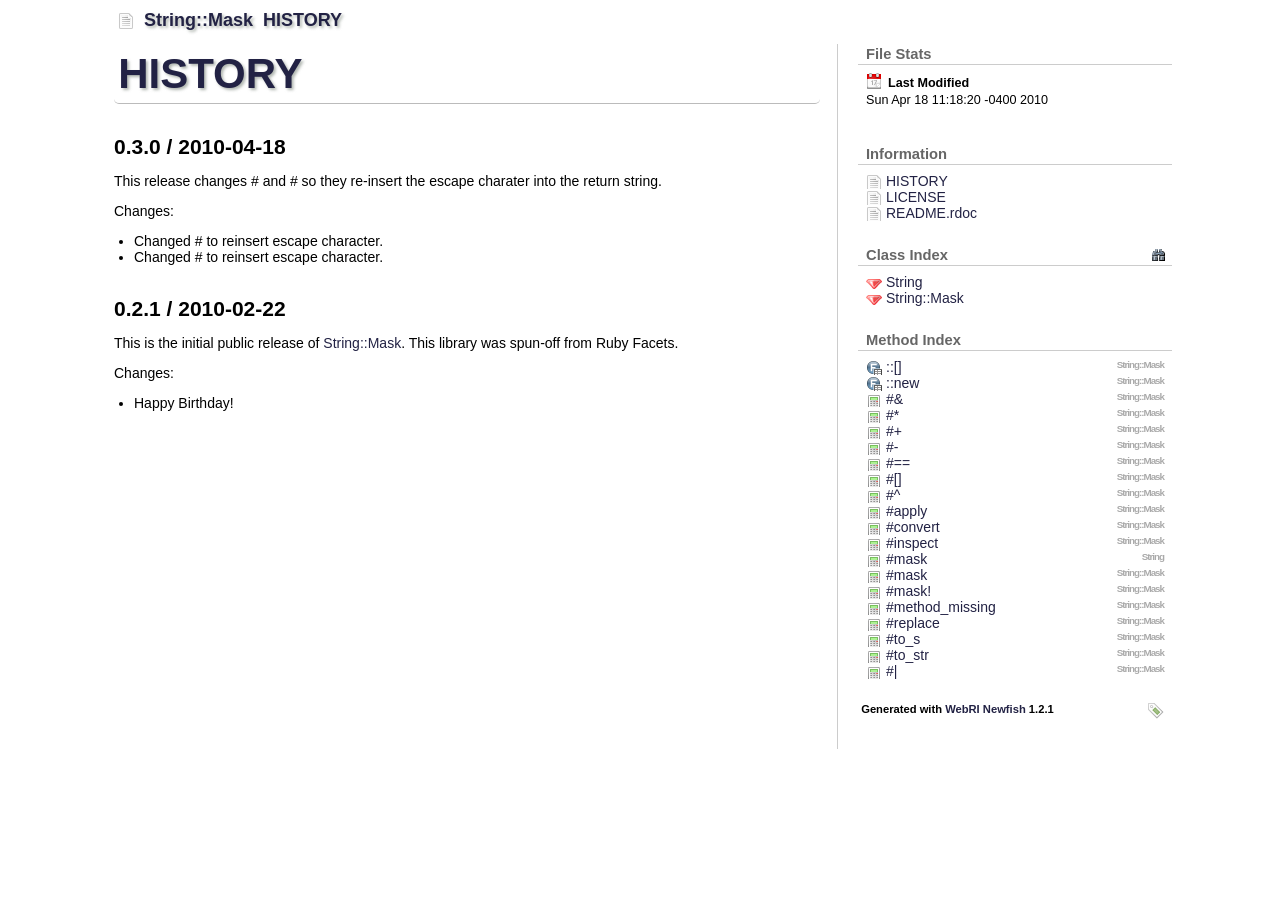
==== HISTORY.html @ fd362066 "Updated files." ====
<?xml version="1.0" encoding="utf-8"?>
<!DOCTYPE html PUBLIC "-//W3C//DTD XHTML 1.0 Strict//EN" "http://www.w3.org/TR/xhtml1/DTD/xhtml1-strict.dtd">

<html xmlns="http://www.w3.org/1999/xhtml" xml:lang="en" lang="en">
<head>
  <meta content="text/html; charset=utf-8" http-equiv="Content-Type" />

  <title>File: HISTORY [String::Mask]</title>

  <link rel="SHORTCUT ICON" href="./assets/icon/file.png">

  <link type="text/css" rel="stylesheet" href="./assets/rdoc.css" media="screen" />
  <link type="text/css" rel="stylesheet" href="./assets/highlight/styles/github.css" title="GitHub" />

  <script type="text/javascript" charset="utf-8" src="./assets/jquery.js"></script>
  <script type="text/javascript" charset="utf-8" src="./assets/highlight/highlight.pack.js"></script>
  <script type="text/javascript" charset="utf-8" src="./assets/quicksearch.js"></script>
  <script type="text/javascript" charset="utf-8" src="./assets/main.js"></script>

  <script type="text/javascript">
    $(document).ready( function() {
      $('#documentation pre').wrapInner('<code></code>');
      hljs.tabReplace = '    ';
      hljs.initHighlightingOnLoad('ruby');

	    hookSourceViews();
	    hookDebuggingToggle();
	    hookQuickSearch();
	    highlightLocationTarget();

	    $('ul.link-list a').bind( "click", highlightClickTarget );
    });
  </script>
</head>

<body class="file"> <!-- .file-popup is no more -->
<div id="main">

  <div class="head">
    <h1>
      <img src="./assets/icon/file.png" align="absmiddle">&nbsp;
      <a href="./index.html">String::Mask</a>&nbsp;
      <a href="/">HISTORY</a>
    </h1>
  </div>

  <div id="metadata">
    <div id="file-stats-section" class="section">
      <h3 class="section-header">File Stats</h3>
      <dl>
        <dt class="modified-date">Last Modified</dt>
        <dd class="modified-date">Sun Apr 18 11:18:20 -0400 2010</dd>

        

        
      </dl>
    </div>

    <div id="project-metadata">
      
      
      <div id="fileindex-section" class="section project-section">
        <h3 class="section-header">Information</h3>
        <ul>
        
          <li class="file"><a href="./HISTORY.html">HISTORY</a></li>
        
          <li class="file"><a href="./LICENSE.html">LICENSE</a></li>
        
          <li class="file"><a href="./README_rdoc.html">README.rdoc</a></li>
        
        </ul>
      </div>
      

      <div id="classindex-section" class="section project-section">
        <h3 class="section-header">Class Index
          <span class="search-toggle"><img src="./assets/icon/find.png"
            height="16" width="16" alt="[+]"
            title="show/hide quicksearch" /></span></h3>
        <form action="#" method="get" accept-charset="utf-8" class="initially-hidden">
        <fieldset>
          <legend>Quicksearch</legend>
          <input type="text" name="quicksearch" value=""
            class="quicksearch-field" />
        </fieldset>
        </form>

        <ul class="link-list">
        
          <li class="class"><a href="./String.html">String</a></li>
        
          <li class="class"><a href="./String/Mask.html">String::Mask</a></li>
        
        </ul>
        <div id="no-class-search-results" style="display: none;">No matching classes.</div>
      </div>

      <!-- METHODS -->
      <div id="methodindex-section" class="section project-section">
        <h3 class="section-header">Method Index</h3>
        <ul>
          
            
            <li class="singleton" style="clear: both;">
              <span class="method-parent-aside">String::Mask</span>
              <a href="String/Mask.html#method-c-%5B%5D">::[]</a>
            </li>
          
            
            <li class="singleton" style="clear: both;">
              <span class="method-parent-aside">String::Mask</span>
              <a href="String/Mask.html#method-c-new">::new</a>
            </li>
          
            
            <li class="method" style="clear: both;">
              <span class="method-parent-aside">String::Mask</span>
              <a href="String/Mask.html#method-i-%26">#&</a>
            </li>
          
            
            <li class="method" style="clear: both;">
              <span class="method-parent-aside">String::Mask</span>
              <a href="String/Mask.html#method-i-%2A">#*</a>
            </li>
          
            
            <li class="method" style="clear: both;">
              <span class="method-parent-aside">String::Mask</span>
              <a href="String/Mask.html#method-i-%2B">#+</a>
            </li>
          
            
            <li class="method" style="clear: both;">
              <span class="method-parent-aside">String::Mask</span>
              <a href="String/Mask.html#method-i--">#-</a>
            </li>
          
            
            <li class="method" style="clear: both;">
              <span class="method-parent-aside">String::Mask</span>
              <a href="String/Mask.html#method-i-%3D%3D">#==</a>
            </li>
          
            
            <li class="method" style="clear: both;">
              <span class="method-parent-aside">String::Mask</span>
              <a href="String/Mask.html#method-i-%5B%5D">#[]</a>
            </li>
          
            
            <li class="method" style="clear: both;">
              <span class="method-parent-aside">String::Mask</span>
              <a href="String/Mask.html#method-i-%5E">#^</a>
            </li>
          
            
            <li class="method" style="clear: both;">
              <span class="method-parent-aside">String::Mask</span>
              <a href="String/Mask.html#method-i-apply">#apply</a>
            </li>
          
            
            <li class="method" style="clear: both;">
              <span class="method-parent-aside">String::Mask</span>
              <a href="String/Mask.html#method-i-convert">#convert</a>
            </li>
          
            
            <li class="method" style="clear: both;">
              <span class="method-parent-aside">String::Mask</span>
              <a href="String/Mask.html#method-i-inspect">#inspect</a>
            </li>
          
            
            <li class="method" style="clear: both;">
              <span class="method-parent-aside">String</span>
              <a href="String.html#method-i-mask">#mask</a>
            </li>
          
            
            <li class="method" style="clear: both;">
              <span class="method-parent-aside">String::Mask</span>
              <a href="String/Mask.html#method-i-mask">#mask</a>
            </li>
          
            
            <li class="method" style="clear: both;">
              <span class="method-parent-aside">String::Mask</span>
              <a href="String/Mask.html#method-i-mask%21">#mask!</a>
            </li>
          
            
            <li class="method" style="clear: both;">
              <span class="method-parent-aside">String::Mask</span>
              <a href="String/Mask.html#method-i-method_missing">#method_missing</a>
            </li>
          
            
            <li class="method" style="clear: both;">
              <span class="method-parent-aside">String::Mask</span>
              <a href="String/Mask.html#method-i-replace">#replace</a>
            </li>
          
            
            <li class="method" style="clear: both;">
              <span class="method-parent-aside">String::Mask</span>
              <a href="String/Mask.html#method-i-to_s">#to_s</a>
            </li>
          
            
            <li class="method" style="clear: both;">
              <span class="method-parent-aside">String::Mask</span>
              <a href="String/Mask.html#method-i-to_str">#to_str</a>
            </li>
          
            
            <li class="method" style="clear: both;">
              <span class="method-parent-aside">String::Mask</span>
              <a href="String/Mask.html#method-i-%7C">#|</a>
            </li>
          
        </ul>
      </div>
    </div>

    <div id="validator-badges">
      
      <div style="float: right; margin-right: 5px;">
        <a href="http://validator.w3.org/check/referer"><img src="./assets/icon/check.png" alt="[Validate]" height="16" width="16" /></a>
      </div>
      Generated with <a href="http://proutils.github.com/webri">WebRI Newfish</a> 1.2.1
      <br/><br/>
    </div>
  </div>

  <!-- .file-popup was wrapped:
    <div id="documentation">
      
      <div class="description">
          ... file.description ...
      </div>
      
    </div>
   So maybe that css is no longer needed.
   -->

  <div id="documentation">
    <h1><a href="HISTORY.html">HISTORY</a></h1>
<h2>0.3.0 / 2010-04-18</h2>
<p>
This release changes # and # so they re-insert the escape charater into the
return string.
</p>
<p>
Changes:
</p>
<ul>
<li><p>
Changed # to reinsert escape character.
</p>
</li>
<li><p>
Changed # to reinsert escape character.
</p>
</li>
</ul>
<h2>0.2.1 / 2010-02-22</h2>
<p>
This is the initial public release of <a
href="String/Mask.html">String::Mask</a>. This library was spun-off from
Ruby Facets.
</p>
<p>
Changes:
</p>
<ul>
<li><p>
Happy Birthday!
</p>
</li>
</ul>

  </div>

</div>
</body>
</html>
---- assets/rdoc.css ----
/*
 * "Darkfish" Rdoc CSS
 * $Id: rdoc.css 54 2009-01-27 01:09:48Z deveiant $
 *
 * Author: Michael Granger <ged@FaerieMUD.org>
 *
 */

/* Base Red is: color: #FF226C; */

*{ padding: 0; margin: 0; }

body {
  background: #efefef;
  background: #ffffff;
  font: 14px "Helvetica Neue", Helvetica, Tahoma, sans-serif;
  padding: 0 40px 15px 40px;
}

#main {
  max-width: 1080px;
  margin: 0 auto;
}

/*
body.class, body.module, body.file {
  margin-left: 40px;
}
*/

body.file-popup {
  font-size: 90%;
  margin-left: 0;
}

img { border: none; }

h1 {
  font-size: 300%;
  text-shadow: rgba(135,145,135,0.65) 2px 2px 3px;
  color: black;
}

h2,h3,h4 { margin-top: 1.5em; }

a {
  color: #FF226C;
  color: #224;
  text-decoration: none;
}

a:hover {
  border-bottom: 1px dotted #FF226C;
}

pre {
  padding: 0.5em 0;
  border: 1px solid #ccc;
}

p {
  margin: 1em 0;
}

ul {
  margin-left: 20px;
}

li p {
  margin: 0; padding: 0;
}

.head {
  width: auto;
  -moz-border-radius: 5px;
  -webkit-border-radius: 5px;
  padding: 10px 10px;
  margin: 0 8px -0.5em 8px;
}

.head h1 {
  color: #666;
  font-weight: bold;
  font-size: 18px;
}

.head h1 a {
  font-weight: bold; 
}

/* @group Generic Classes */

.initially-hidden {
  display: none;
}

.quicksearch-field {
  width: 98%;
  /* background: #ddd; */
  border: 1px solid #ccc;
  height: 1.5em;
  -webkit-border-radius: 4px;
}
.quicksearch-field:focus {
  background: #f1edba;
}

.missing-docs {
  font-size: 120%;
  background: white url(icon/fixme.png) no-repeat 4px center;
  color: #ccc;
  line-height: 2em;
  border: 0px solid #d00;
  opacity: 1;
  padding-left: 20px;
  text-indent: 24px;
  letter-spacing: 3px;
  font-weight: bold;
  -webkit-border-radius: 5px;
  -moz-border-radius: 5px;
}

.target-section {
  border: 2px solid #dcce90;
  border-left-width: 8px;
  padding: 0 1em;
  background: #fff3c2;
}

/* @end */


/* @group Index Page, Standalone file pages */

/*
body.indexpage {
  margin: 1em 3em;
}
*/

/*
body.indexpage p,
body.indexpage div,
body.file p {
  margin: 1em 0;
}
*/

#metadata ul {
  font-size: 14px;
}

#metadata ul a {
  font-size: 14px;
}

/*
.indexpage ul,
.file #documentation ul {
  line-height: 160%;
  list-style: none;
}
*/

#metadata ul {
  list-style: none;
  margin-left: 0;
}

/*
.indexpage ul a,
.file #documentation ul a {
  font-size: 16px;
}
*/

#metadata li {
  padding-left: 20px;
  background: url(icon/bullet.png) no-repeat left 4px;
  color: #666;
}

#metadata li.method {
  padding-left: 20px;
  background: url(icon/method.png) no-repeat left 2px;
}

#metadata li.singleton {
  padding-left: 20px;
  background: url(icon/singleton.png) no-repeat left 2px;
}

#metadata li.module {
  padding-left: 20px;
  background: url(icon/module.png) no-repeat left 2px;
}

#metadata li.class {
  padding-left: 20px;
  background: url(icon/class.png) no-repeat left 2px;
}

#metadata li.file {
  padding-left: 20px;
  background: url(icon/file.png) no-repeat left 2px;
}

/* @end */

/* @group Top-Level Structure */

#metadata {
  float: right;
  width: 330px;
  margin-top: 10px;
  border-left: 1px solid #ccc;
  padding-left: 12px;
}

#documentation {
  margin: 0 360px 5em 1em;
  min-width: 340px;
}

/*
.file #metadata {
  margin: 0.8em;
}
*/

#validator-badges {
  clear: both;
  text-align: left;
  margin: 1em 1em 2em;
  font-weight: bold;
  font-size: 80%;
}

/* @end */

/* @group Metadata Section */

#metadata .section {
  background-color: #fff;
  -moz-border-radius: 5px;
  -webkit-border-radius: 5px;
  border: 0 solid #ccc;
  margin: 0 8px 16px;
  font-size: 90%;
  overflow: hidden;
}

#metadata h3.section-header {
  margin: 0;
  padding: 2px 8px;
  background: #fff;
  color: #666;
  -moz-border-radius-topleft: 4px;
  -moz-border-radius-topright: 4px;
  -webkit-border-top-left-radius: 4px;
  -webkit-border-top-right-radius: 4px;
  border-bottom: 1px solid #ccc;
}

#metadata ul,
#metadata dl,
#metadata p {
  padding:  8px;
  list-style: none;
}

#file-metadata ul {
  padding-left: 28px;
  list-style-image: url(icon/page.png);
}

dl.svninfo {
  color: #666;
  margin: 0;
}
dl.svninfo dt {
  font-weight: bold;
}

ul.link-list li {
  white-space: nowrap;
}

ul.link-list .type {
  font-size: 8px;
  text-transform: uppercase;
  color: white;
  background: #969696;
  padding: 2px 4px;
  -webkit-border-radius: 5px;
}

/* @end */


/* @group Project Metadata Section */
#project-metadata {
  margin-top: 0em;
}

/*
.file #project-metadata {
  margin-top: 0em;
}
*/

#project-metadata .section {
	border: 0px solid #ccc;
}
#project-metadata h3.section-header {
	border-bottom: 1px solid #ccc;
	position: relative;
}
#project-metadata h3.section-header .search-toggle {
	position: absolute;
	right: 5px;
}


#project-metadata form {
	color: #777;
	background: #ffffff;
	padding: 8px 8px 16px;
	border-bottom: 0px solid #ccc;
}
#project-metadata fieldset {
	border: 0;
}

#no-class-search-results {
	margin: 0 auto 1em;
	text-align: center;
	font-size: 14px;
	font-weight: bold;
	color: #aaa;
}

.method-parent-aside {
  float: right; font-size: 0.7em;
  font-weight: bold;
  padding: 0 0 0 15px;
  color: #aaa;
  font-family: helvetica;
  letter-spacing: -1px;
}

/* @end */


/* @group Documentation Section */

#documentation h1 {
  margin: 8px 0 4px 0;
  padding: 0.2em 0.1em 0.1em 0.1em;
  border-bottom: 1px solid #bbb;
  -moz-border-radius: 5px;
  -webkit-border-radius: 5px;
}

#documentation ul {
  margin-top: 10px;
}

#description {
	font-size: 100%;
	color: #333;
}

#description p {
	margin: 1em 0.4em;
}

#description ul {
	margin-left: 2em;
}
#description ul li {
	line-height: 1.4em;
}

#description dl,
#documentation dl {
  margin: 8px 1.5em;
  border: 1px solid #ccc;
}
#description dl {
  font-size: 14px;
}

#description dt,
#documentation dt {
  padding: 2px 4px;
  font-weight: bold;
  background: #ddd;
}
#description dd,
#documentation dd  {
  padding: 2px 12px;
}
#description dd + dt,
#documentation dd + dt {
  margin-top: 0.7em;
}

#documentation .section {
  font-size: 90%;
}
#documentation h3.section-header {
  margin-top: 2em;
  padding: 0.75em 0.5em 0.25em 0.5em;
  /* background-color: #dedede; */
  color: #333;
  font-size: 150%;
  border-bottom: 1px solid #bbb;
  -moz-border-radius: 3px;
  -webkit-border-radius: 3px;
}

#constants-list > dl,
#attributes-list > dl {
  margin: 1em 0 2em 2em;
  border: 0;
}
#constants-list > dl dt,
#attributes-list > dl dt {
  padding-left: 0;
  font-weight: bold;
  font-family: Monaco, "Andale Mono";
  background: inherit;
}
#constants-list > dl dt a,
#attributes-list > dl dt a {
  color: inherit;
}
#constants-list > dl dd,
#attributes-list > dl dd {
  margin: 0 0 1em 0;
  padding: 0;
  color: #666;
}

/* @group Method Details */

#documentation .method-source-code {
	display: none;
}

#documentation .method-detail {
	margin: 0.5em 0;
	padding: 0.5em 0;
	cursor: pointer;
}
#documentation .method-detail:hover {
	background-color: #f1edba;
}
#documentation .method-alias {
	font-style: oblique;
}
#documentation .method-heading {
	position: relative;
	padding: 2px 4px 0 20px;
	font-size: 125%;
	font-weight: bold;
	color: #333;
	background: url(icon/method.png) no-repeat left bottom;
}
#documentation .method-heading a {
	color: inherit;
}
#documentation .method-click-advice {
	position: absolute;
	top: 2px;
	right: 5px;
	font-size: 10px;
	color: #9b9877;
	visibility: hidden;
	padding-right: 20px;
	line-height: 20px;
	background: url(icon/zoom.png) no-repeat right top;
}
#documentation .method-detail:hover .method-click-advice {
	visibility: visible;
}

#documentation .method-alias .method-heading {
	color: #666;
	background: url(icon/alias.png) no-repeat left bottom;
}

#documentation .method-description,
#documentation .aliases {
	margin: 0 20px;
	line-height: 1.2em;
	color: #666;
}
#documentation .aliases {
	padding-top: 4px;
	font-style: italic;
	cursor: default;
}
#documentation .method-description p {
	padding: 0;
}
#documentation .method-description p + p {
	margin-bottom: 0.5em;
}

#documentation .attribute-method-heading {
	background: url(icon/attribute.png) no-repeat left bottom;
}
#documentation #attribute-method-details .method-detail:hover {
	background-color: transparent;
	cursor: default;
}
#documentation .attribute-access-type {
	font-size: 60%;
	text-transform: uppercase;
	vertical-align: super;
	padding: 0 2px;
}
/* @end */

/* @end */



/* @group Source Code */

a.source-toggle {
  font-size: 90%;
}

a.source-toggle img {
}

div.method-source-code {
  background: #262626;
  background: #F6F6F6;
  color: #2f2f2f;
  margin: 1em;
  padding: 0.5em;
  border: 1px dashed #999;
  overflow: hidden;
}

div.method-source-code pre {
	background: inherit;
	padding: 0;
	color: #222;
	overflow: hidden;
}

/* @group Ruby keyword styles */

.standalone-code { background: #221111; color: #22dead; overflow: hidden; }

.ruby-constant   { color: #7fffd4; background: transparent; }
.ruby-keyword    { color: #00ffff; background: transparent; }
.ruby-ivar       { color: #eedd82; background: transparent; }
.ruby-operator   { color: #00ffee; background: transparent; }
.ruby-identifier { color: #ffdead; background: transparent; }
.ruby-node       { color: #ffa07a; background: transparent; }
.ruby-comment    { color: #b22222; background: transparent; font-weight: bold;}
.ruby-regexp     { color: #ffa07a; background: transparent; }
.ruby-value      { color: #7fffd4; background: transparent; }

.ruby-constant   { color: #70004d; background: transparent; }
.ruby-keyword    { color: #000000; background: transparent; font-weight: bold;}
.ruby-ivar       { color: #11448e; background: transparent; }
.ruby-operator   { color: #ff0022; background: transparent; }
.ruby-identifier { color: #00413d; background: transparent; }
.ruby-node       { color: #001f71; background: transparent; }
.ruby-comment    { color: #bbbbbb; background: transparent; }
.ruby-regexp     { color: #001f71; background: transparent; }
.ruby-value      { color: #70004d; background: transparent; }

/* @end */
/* @end */


/* @group File Popup Contents */

/* .file #documentation {
  margin: 0;
} */

.file #metadata {
  float: right;
}

.file-popup #metadata {
  float: right;
}

.file-popup dl {
	font-size: 80%;
	padding: 0.75em;
	background-color: #efefef;
	color: #333;
	border: 1px solid #bbb;
	-moz-border-radius: 3px;
	-webkit-border-radius: 3px;
}
.file dt {
	font-weight: bold;
	padding-left: 22px;
	line-height: 20px;
	background: url(icon/stat.png) no-repeat left top;
}
.file dt.modified-date {
	background: url(icon/date.png) no-repeat left top;
}
.file dt.requires {
	background: url(icon/plugin.png) no-repeat left top;
}
.file dt.scs-url {
	background: url(icon/wrench.png) no-repeat left top;
}

.file dl dd {
	margin: 0 0 1em 0;
}
.file #metadata dl dd ul {
	list-style: circle;
	margin-left: 20px;
	padding-top: 0;
}
.file #metadata dl dd ul li {
}

/*
.file h2 {
	margin-top: 2em;
	padding: 0.75em 0.5em 0.25em 0.1em;
	color: #333;
	font-size: 120%;
	border-bottom: 1px solid #bbb;
	-moz-border-radius: 3px;
	-webkit-border-radius: 3px;
}
*/

/* @end */


/* @group Debugging Section */

#debugging-toggle {
	text-align: center;
}
#debugging-toggle img {
	cursor: pointer;
}

#rdoc-debugging-section-dump {
	display: none;
	margin: 0 2em 2em;
	background: #ccc;
	border: 1px solid #999;
}

/* @end */
---- assets/highlight/styles/github.css ----
/*

github.com style (c) Vasily Polovnyov <vast@whiteants.net>

*/

pre code {
    display: block;
    color: #000;
    background: #f8f8ff
}

pre code .comment,
pre code .template_comment,
pre code .diff .header,
pre code .javadoc {
    color: #998;
    font-style: italic
}

pre code .keyword,
pre code .css .rule .keyword,
pre code .winutils,
pre code .javascript .title,
pre code .lisp .title,
pre code .subst {
    color: #000;
    font-weight: bold 
}

pre code .number,
pre code .hexcolor {
    color: #40a070
}

pre code .string,
pre code .attribute .value,
pre code .phpdoc {
    color: #d14
}

pre code .title,
pre code .id {
    color: #900;
    font-weight: bold
}

pre code .javascript .title,
pre code .lisp .title,
pre code .subst {
    font-weight: normal
}

pre code .class .title {
    color: #458;
    font-weight: bold
}

pre code .tag,
pre code .css .keyword,
pre code .html .keyword,
pre code .tag .title,
pre code .django .tag .keyword {
    color: #000080;
    font-weight: normal
}

pre code .attribute,
pre code .variable,
pre code .instancevar,
pre code .lisp .body {
    color: #008080
}

pre code .regexp {
    color: #009926
}

pre code .class {
    color: #458;
    font-weight: bold
}

pre code .symbol,
pre code .lisp .keyword {
    color: #990073
}

pre code .builtin,
pre code .built_in, .lisp .title {
    color: #0086b3
}

pre code .preprocessor,
pre code .pi, .doctype,
pre code .shebang, .cdata {
    color: #999;
    font-weight: bold
}

pre code .deletion {
    background: #fdd
}

pre code .addition {
    background: #dfd
}

pre code .diff .change {
    background: #0086b3
}

pre code .chunk {
    color: #aaa
}
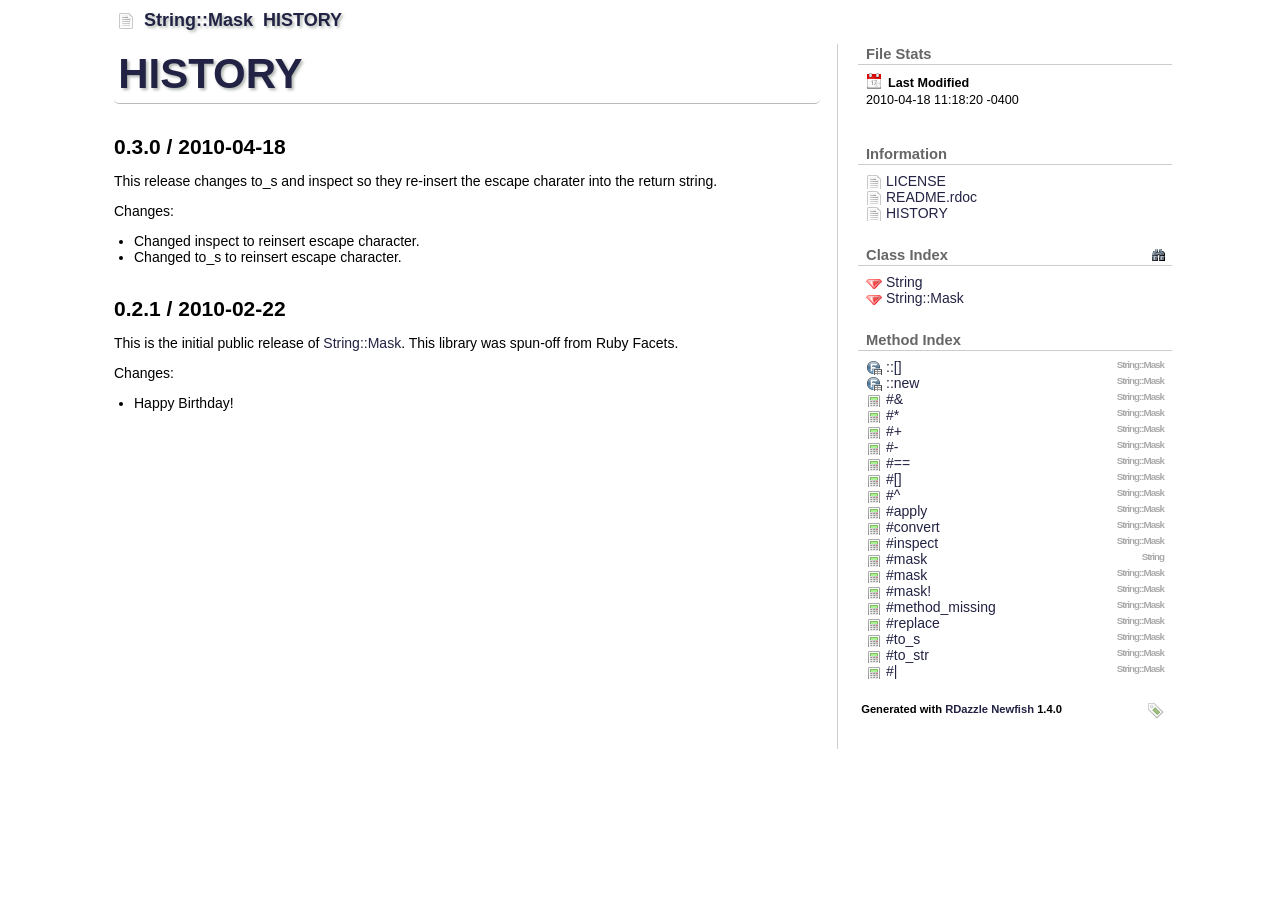
==== commit 70d2092d: "Updated files." ====
--- a/HISTORY.html
+++ b/HISTORY.html
@@ -49,7 +49,7 @@
       <h3 class="section-header">File Stats</h3>
       <dl>
         <dt class="modified-date">Last Modified</dt>
-        <dd class="modified-date">Sun Apr 18 11:18:20 -0400 2010</dd>
+        <dd class="modified-date">2010-04-18 11:18:20 -0400</dd>
 
         
 
@@ -64,11 +64,11 @@
         <h3 class="section-header">Information</h3>
         <ul>
         
+          <li class="file"><a href="./LICENSE.html">LICENSE</a></li>
+        
+          <li class="file"><a href="./README_rdoc.html">README.rdoc</a></li>
+        
           <li class="file"><a href="./HISTORY.html">HISTORY</a></li>
-        
-          <li class="file"><a href="./LICENSE.html">LICENSE</a></li>
-        
-          <li class="file"><a href="./README_rdoc.html">README.rdoc</a></li>
         
         </ul>
       </div>
@@ -231,7 +231,7 @@
       <div style="float: right; margin-right: 5px;">
         <a href="http://validator.w3.org/check/referer"><img src="./assets/icon/check.png" alt="[Validate]" height="16" width="16" /></a>
       </div>
-      Generated with <a href="http://proutils.github.com/webri">WebRI Newfish</a> 1.2.1
+      Generated with <a href="http://rubyworks.github.com/rdazzle">RDazzle Newfish</a> 1.4.0
       <br/><br/>
     </div>
   </div>
@@ -251,19 +251,19 @@
     <h1><a href="HISTORY.html">HISTORY</a></h1>
 <h2>0.3.0 / 2010-04-18</h2>
 <p>
-This release changes # and # so they re-insert the escape charater into the
-return string.
+This release changes to_s and inspect so they re-insert the escape charater
+into the return string.
 </p>
 <p>
 Changes:
 </p>
 <ul>
 <li><p>
-Changed # to reinsert escape character.
+Changed inspect to reinsert escape character.
 </p>
 </li>
 <li><p>
-Changed # to reinsert escape character.
+Changed to_s to reinsert escape character.
 </p>
 </li>
 </ul>
